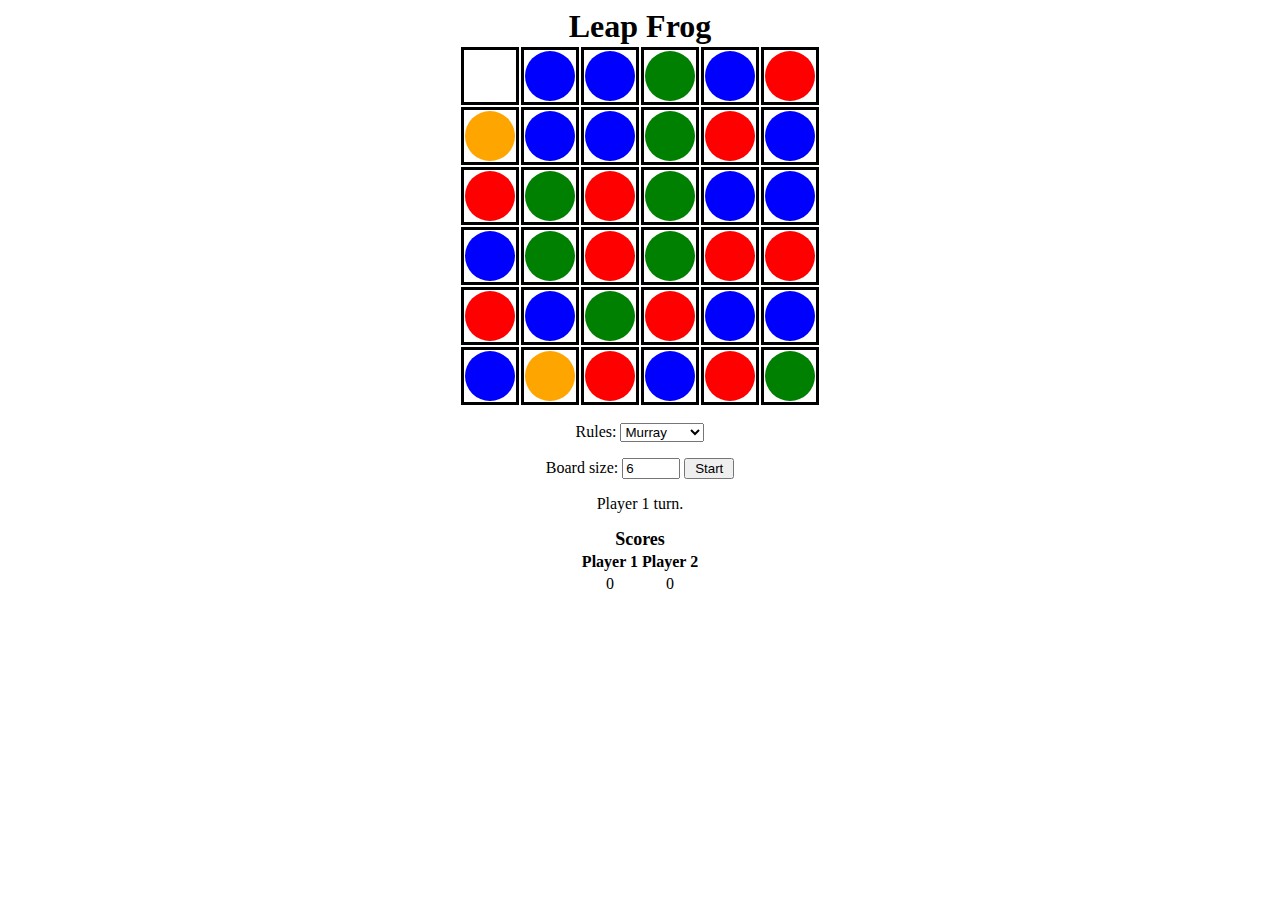
==== docs/index.html @ b462515e "Initial Java version" ====
<!DOCTYPE html>
<html lang="en">

<head>
    <title>Leap Frog</title>
    <meta charset="UTF-8" />
    <meta name="viewport" content="width=device-width, initial-scale=1.0" />
    <link rel="stylesheet" type="text/css" href="index.css" />
    <link rel="icon" type="image/svg" href="images/favicon.svg" />
    <script type="module" src="scripts/GUI.js"></script>
</head>

<body>
    <table id="board">
        <caption>Leap Frog</caption>
        <tbody></tbody>
    </table>
    <p>Rules: 
        <select id="rules">
        </select>
    </p>
    <p>Board size: <input type="number" id="size" value="6" min="4" /> <input type="button" value="Start" id="start" />
    </p>
    <p id="message"></p>
    <table id="score">
        <caption>Scores</caption>
        <thead>
            <tr>
                <th>Player 1</th>
                <th>Player 2</th>
            </tr>
        </thead>
        <tbody>
            <tr>
                <td></td>
                <td></td>
            </tr>
        </tbody>
    </table>
</body>

</html>
---- docs/index.css ----
#board caption {
    font-weight: bold;
    font-size: xx-large;
}

#board,
#score {
    margin: 0 auto;
}

#board td {
    border: 3px solid black;
    text-align: center;
}

#board td.selected {
    border-color: pink;
}

#board td,
img {
    --cell-size: 8vmin;
    width: clamp(30px, var(--cell-size), 50px);
    height: clamp(30px, var(--cell-size), 50px);
}

p {
    text-align: center;
}

input {
    width: 50px;
}

img {
    vertical-align: middle;
    position: relative;
    animation-fill-mode: backwards;
}

#score caption {
    font-weight: bold;
    font-size: large;
}

#score td {
    text-align: center;
}
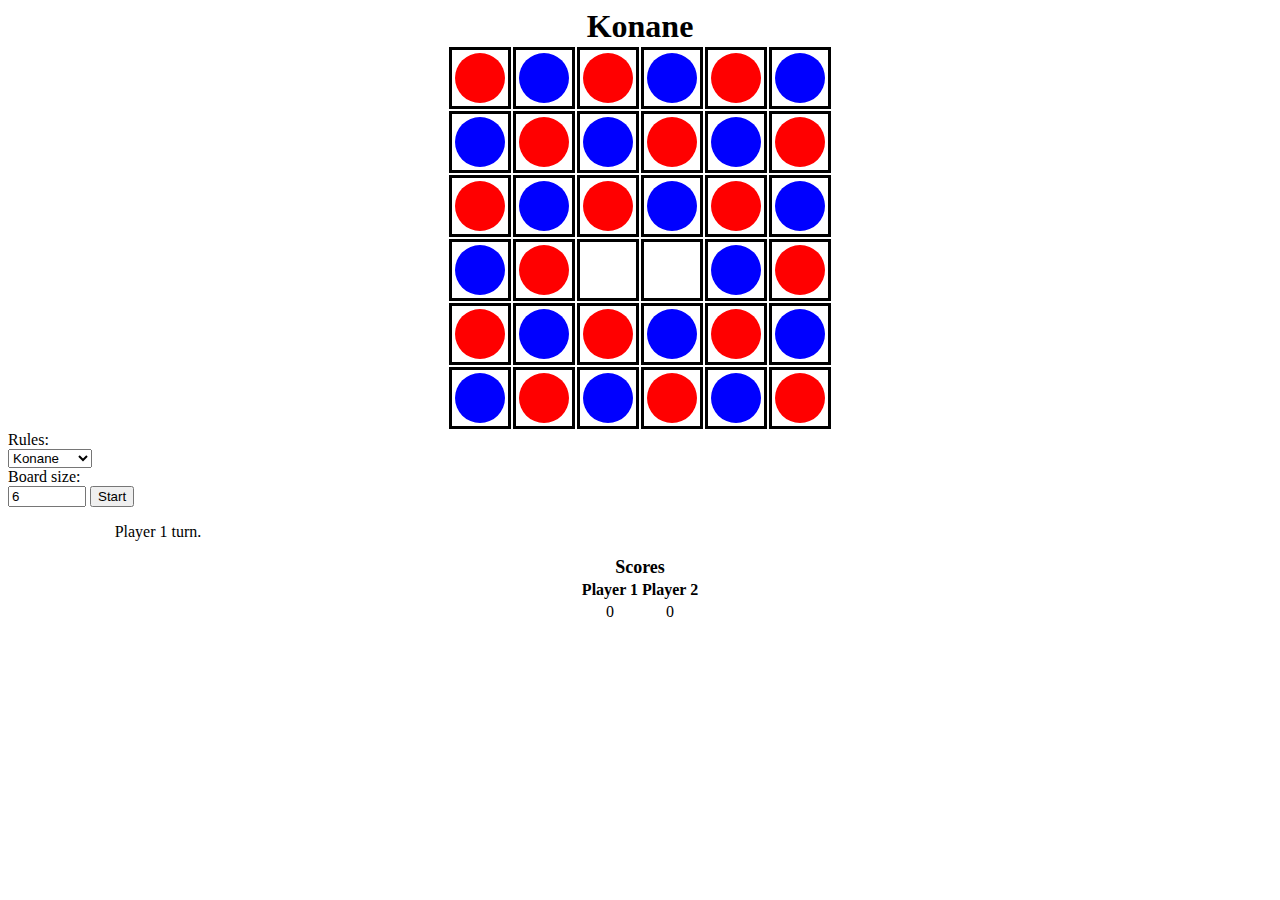
==== commit 145303bf: "Bootstrap" ====
--- a/docs/index.html
+++ b/docs/index.html
@@ -5,6 +5,8 @@
     <title>Leap Frog</title>
     <meta charset="UTF-8" />
     <meta name="viewport" content="width=device-width, initial-scale=1.0" />
+    <link href="https://cdn.jsdelivr.net/npm/bootstrap@5.2.3/dist/css/bootstrap.min.css" rel="stylesheet"
+        integrity="sha384-rbsA2VBKQhggwzxH7pPCaAqO46MgnOM80zW1RWuH61DGLwZJEdK2Kadq2F9CUG65" crossorigin="anonymous">
     <link rel="stylesheet" type="text/css" href="index.css" />
     <link rel="icon" type="image/svg" href="images/favicon.svg" />
     <script type="module" src="scripts/GUI.js"></script>
@@ -12,22 +14,31 @@
 
 <body>
     <table id="board">
-        <caption>Leap Frog</caption>
+        <caption class="caption-top text-center">Leap Frog</caption>
         <tbody></tbody>
     </table>
-    <p>Rules: 
-        <select id="rules">
-        </select>
-    </p>
-    <p>Board size: <input type="number" id="size" value="6" min="4" /> <input type="button" value="Start" id="start" />
-    </p>
-    <p id="message"></p>
-    <table id="score">
-        <caption>Scores</caption>
-        <thead>
+    <form class="container-sm mt-3">
+        <div class="row mb-3">
+            <label for="rules" class="col col-form-label">Rules:</label>
+            <div class="col">
+                <select id="rules" class="form-select"></select>
+            </div>
+        </div>
+        <div class="row mb-3">
+            <label for="rules" class="col col-form-label">Board size:</label>
+            <div class="col input-group">
+                <input type="number" id="size" value="6" min="4" class="form-control" />
+                <input type="button" value="Start" id="start" class="btn btn-primary" />
+            </div>
+        </div>
+        <p id="message"></p>
+    </form>
+    <table id="score" class="table">
+        <caption class="caption-top text-center">Scores</caption>
+        <thead class="table-dark">
             <tr>
-                <th>Player 1</th>
-                <th>Player 2</th>
+                <th class="text-center">Player 1</th>
+                <th class="text-center">Player 2</th>
             </tr>
         </thead>
         <tbody>
--- a/docs/index.css
+++ b/docs/index.css
@@ -1,6 +1,15 @@
-#board caption {
+.caption-top {
     font-weight: bold;
     font-size: xx-large;
+    color: black;
+}
+
+.container-sm {
+    max-width: 300px;
+}
+
+#board {
+    border-collapse: separate;
 }
 
 #board,
@@ -10,6 +19,7 @@
 
 #board td {
     border: 3px solid black;
+    padding: 3px;
     text-align: center;
 }
 
@@ -28,14 +38,18 @@
     text-align: center;
 }
 
-input {
-    width: 50px;
+input[type="number"] {
+    max-width: 70px;
 }
 
 img {
     vertical-align: middle;
     position: relative;
     animation-fill-mode: backwards;
+}
+
+#score {
+    max-width: 200px;
 }
 
 #score caption {
